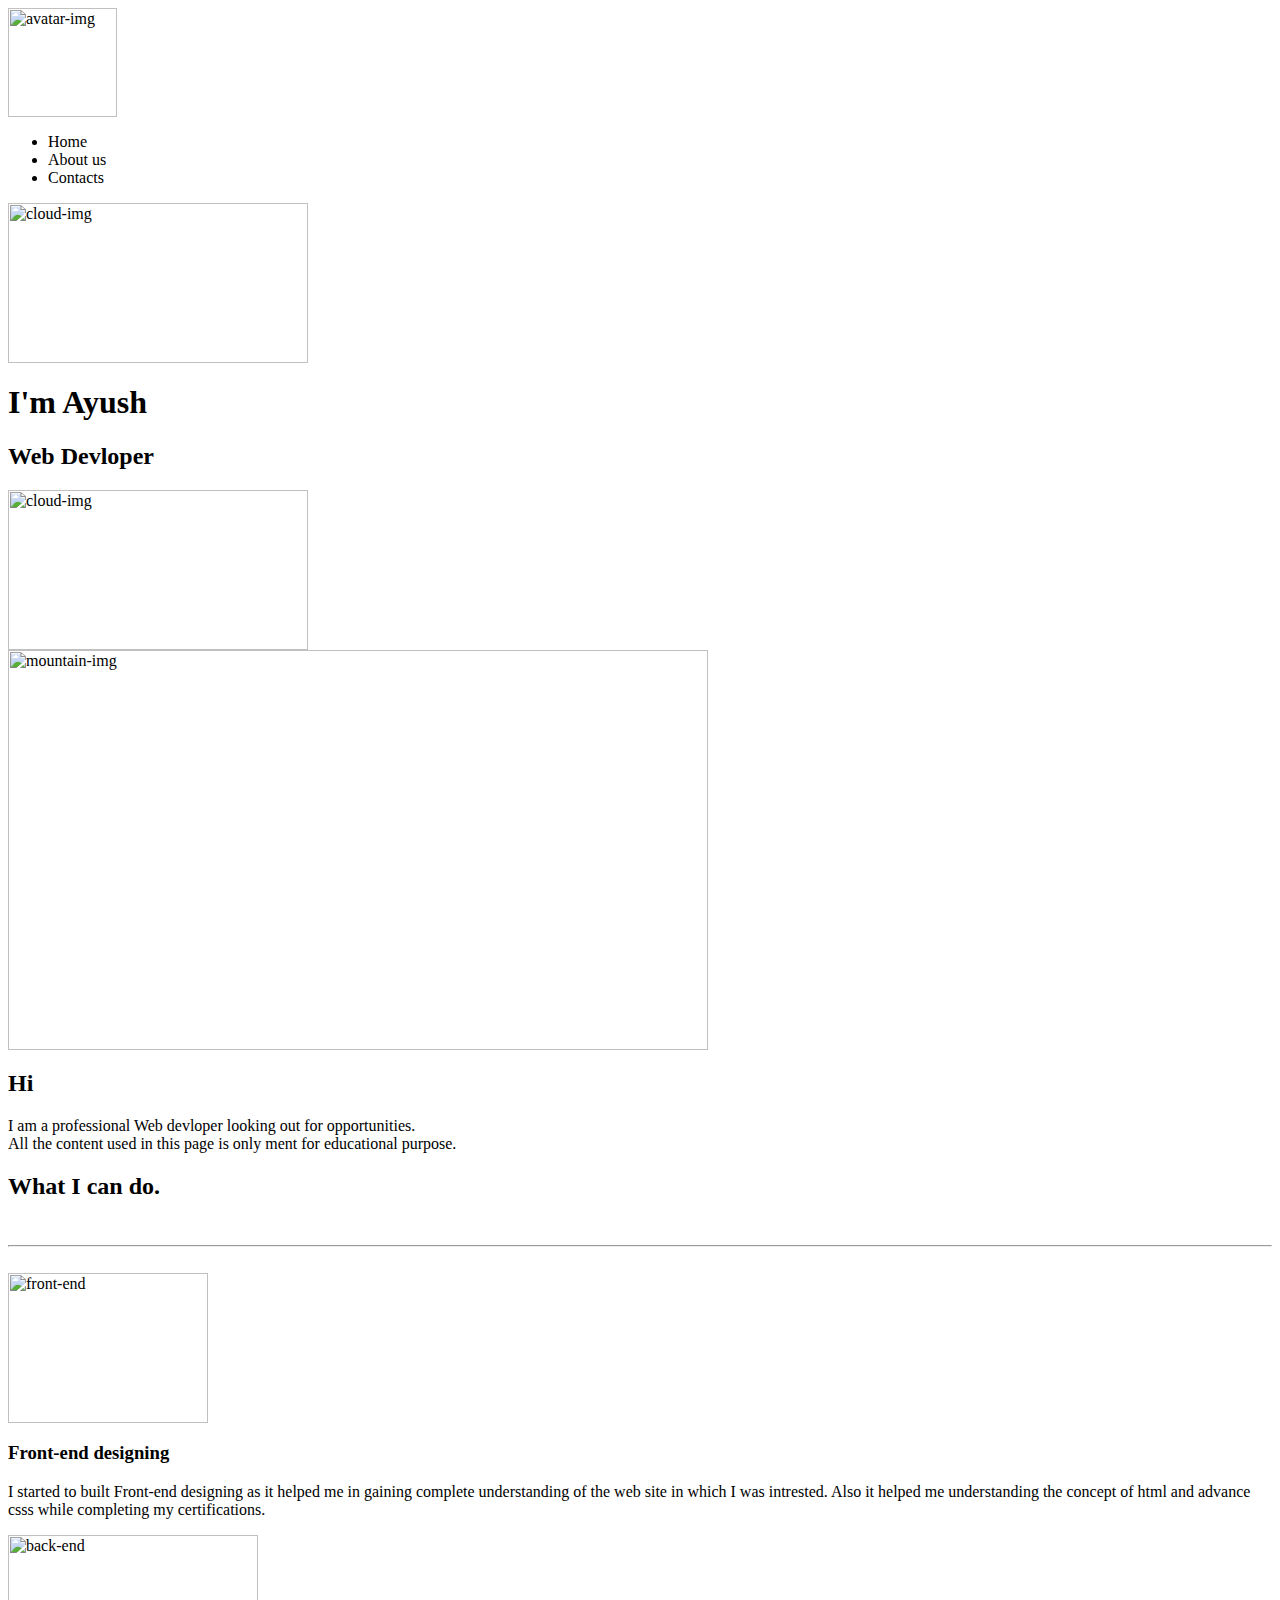
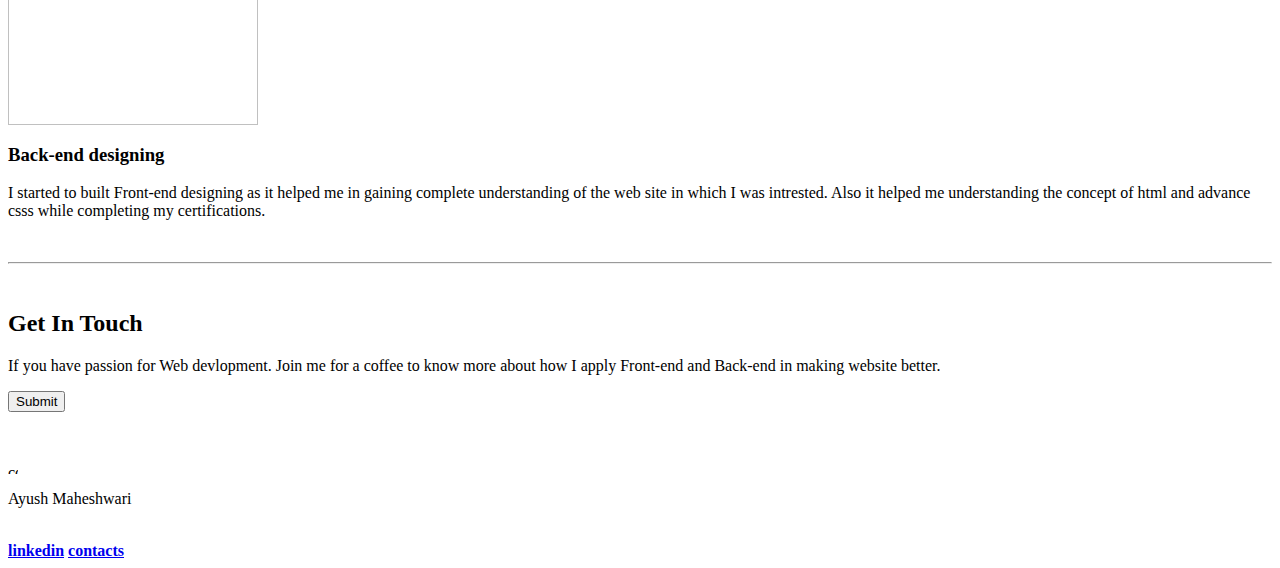
==== index.html @ 59cde932 "Rename personal site.html to index.html" ====
<html>
     <head>
          <title>My personal site</title>
          <link rel="stylesheet" href="E:/New folder/pdesigne.css">
          <link rel="icon" href="E:\New folder\favicon.ico">
          <link href="https://fonts.googleapis.com/css2?family=Courgette&family=Kalam&family=Kaushan+Script&family=Roboto+Condensed&display=swap" rel="stylesheet">
     </head>
     <body>
          <div class="avt"><img src="E:\New folder\avt.png" alt="avatar-img" width="109" height="109"></div>
          <div class="menu">
                
               <ul>
                    <li>Home</li>
                    <li>About us</li>
                    </li>
                    <li>Contacts</li>
               </ul>
          </div>
          <div class="top-container">
                <div class="cloud1"><img src="E:\New folder\cloud.png" height="160px" width="300px" alt="cloud-img"></div>
                <h1 class="ayush">I'm Ayush</h1>
                <h2 class="web"> Web Devloper</h2>
                <div class="cloud2"> <img src="E:\New folder\cloud.png" height="160px" width="300px" alt="cloud-img"></div>
                <div class="mount"> <img src="E:\New folder\mountain.png" alt="mountain-img" height="400px" width="700px"></div>
          </div>
          <h2>Hi</h2>
          <p>I am a professional Web devloper looking out for opportunities. <br>  All the content used in this page is only ment for educational purpose.</p>
          <h2>What I can do.</h2>
          <br><hr><br>

          <div class="front">
          <img class="front-end" src="E:\New folder\monitor.png" height="150px" width="200px" alt="front-end">
           <h3>Front-end designing</h3>
           <p>I started to built Front-end designing as it helped me in gaining complete understanding of the web site in which I was intrested.
               Also it helped me understanding the concept of html and advance csss while completing my certifications.</p>
          </div>
           
          <div class="back">
           <img class="back-end" src="E:\New folder\back-end.png" height="190px" width="250px" alt="back-end">
           <h3>Back-end designing</h3>
          <p>I started to built Front-end designing as it helped me in gaining complete understanding of the web site in which I was intrested.
              Also it helped me understanding the concept of html and advance csss while completing my certifications.</p>
          </div>
          <br><hr><br>
          <div class="middle-container">
               <h2> Get In Touch</h2>
                <p> If you have passion for Web devlopment.
                 Join me for a coffee to know more about how I apply Front-end and Back-end in making website better.</p>
              <form action="mailto:ayush@gmail.com" methord="post" enctype="text/plain"><input class="HAK" type="submit"></form>
              <br>
          </div>
          <div class="bottom-container"><br>
               <span><img src="E:\New folder\copy-right.png" height="10px" width="10px" alt="copy-right"></span>
                <p class="aa">Ayush Maheshwari</p><br>
                <strong><a href="linkedin.com/in/-a6a041208">linkedin</a></strong>
               <strong> <a href="E:\New folder\aps.html">contacts</a></strong>
          </div>
     </body>
</html>
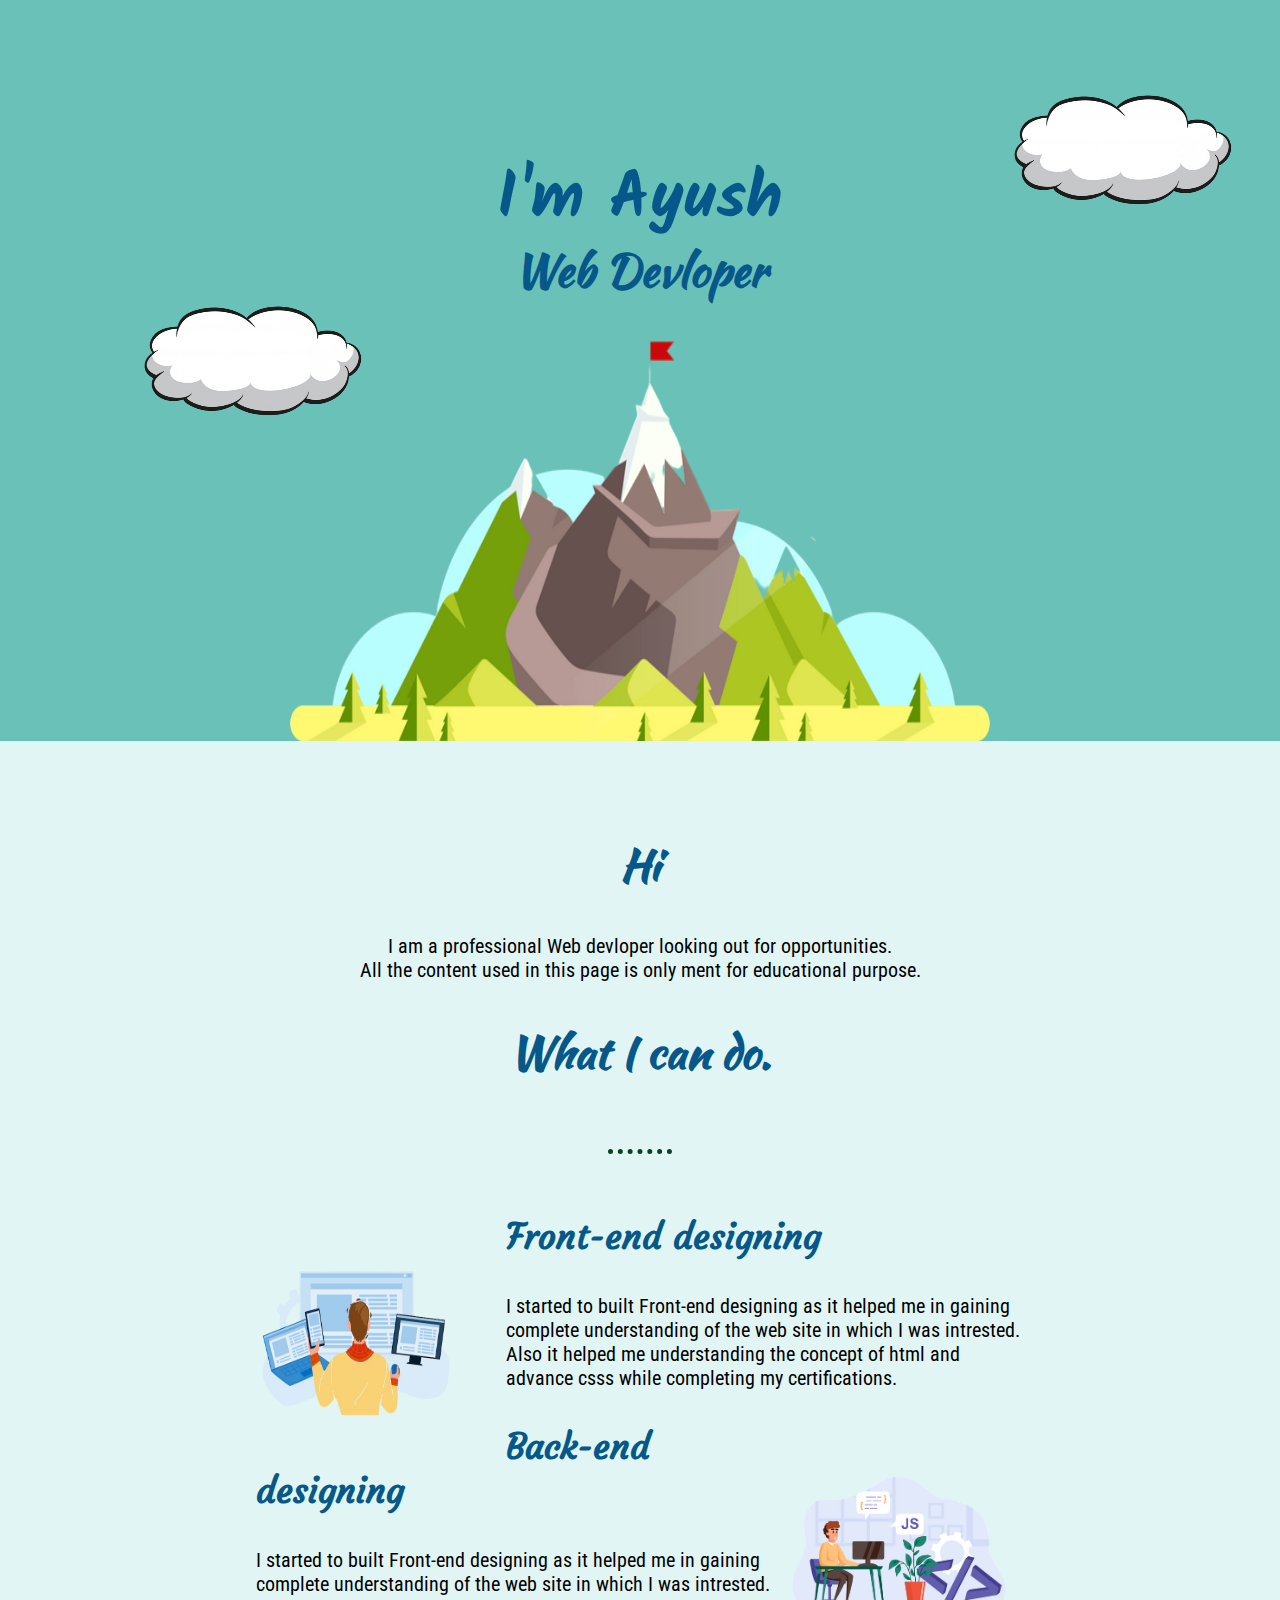
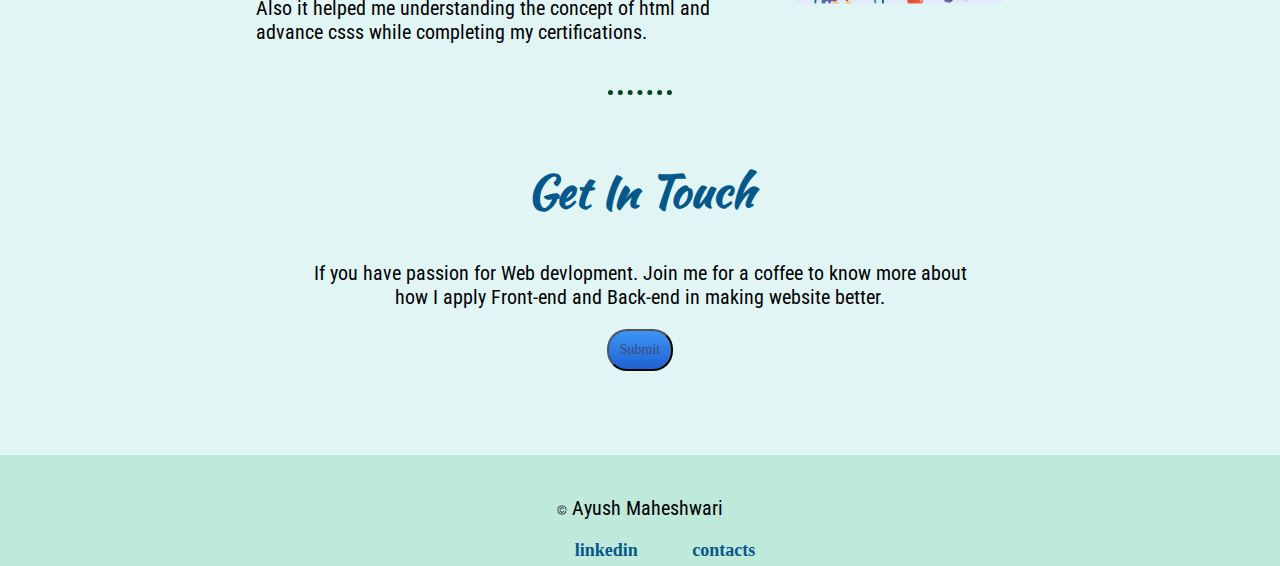
==== commit 2ca56925: "Update index.html" ====
--- a/index.html
+++ b/index.html
@@ -1,12 +1,12 @@
 <html>
      <head>
           <title>My personal site</title>
-          <link rel="stylesheet" href="E:/New folder/pdesigne.css">
-          <link rel="icon" href="E:\New folder\favicon.ico">
+          <link rel="stylesheet" href="pdesigne.css">
+          <link rel="icon" href="favicon.ico">
           <link href="https://fonts.googleapis.com/css2?family=Courgette&family=Kalam&family=Kaushan+Script&family=Roboto+Condensed&display=swap" rel="stylesheet">
      </head>
      <body>
-          <div class="avt"><img src="E:\New folder\avt.png" alt="avatar-img" width="109" height="109"></div>
+          <div class="avt"><img src="avt.png" alt="avatar-img" width="109" height="109"></div>
           <div class="menu">
                 
                <ul>
@@ -16,12 +16,12 @@
                     <li>Contacts</li>
                </ul>
           </div>
-          <div class="top-container">
-                <div class="cloud1"><img src="E:\New folder\cloud.png" height="160px" width="300px" alt="cloud-img"></div>
+          <div class="top-container">  
+                <div class="cloud1"><img src="cloud.png" height="160px" width="300px" alt="cloud-img"></div>
                 <h1 class="ayush">I'm Ayush</h1>
                 <h2 class="web"> Web Devloper</h2>
-                <div class="cloud2"> <img src="E:\New folder\cloud.png" height="160px" width="300px" alt="cloud-img"></div>
-                <div class="mount"> <img src="E:\New folder\mountain.png" alt="mountain-img" height="400px" width="700px"></div>
+                <div class="cloud2"> <img src="cloud.png" height="160px" width="300px" alt="cloud-img"></div>
+                <div class="mount"> <img src="mountain.png" alt="mountain-img" height="400px" width="700px"></div>
           </div>
           <h2>Hi</h2>
           <p>I am a professional Web devloper looking out for opportunities. <br>  All the content used in this page is only ment for educational purpose.</p>
@@ -29,14 +29,14 @@
           <br><hr><br>
 
           <div class="front">
-          <img class="front-end" src="E:\New folder\monitor.png" height="150px" width="200px" alt="front-end">
+          <img class="front-end" src="monitor.png" height="150px" width="200px" alt="front-end">
            <h3>Front-end designing</h3>
            <p>I started to built Front-end designing as it helped me in gaining complete understanding of the web site in which I was intrested.
                Also it helped me understanding the concept of html and advance csss while completing my certifications.</p>
           </div>
            
           <div class="back">
-           <img class="back-end" src="E:\New folder\back-end.png" height="190px" width="250px" alt="back-end">
+           <img class="back-end" src="back-end.png" height="190px" width="250px" alt="back-end">
            <h3>Back-end designing</h3>
           <p>I started to built Front-end designing as it helped me in gaining complete understanding of the web site in which I was intrested.
               Also it helped me understanding the concept of html and advance csss while completing my certifications.</p>
@@ -50,10 +50,10 @@
               <br>
           </div>
           <div class="bottom-container"><br>
-               <span><img src="E:\New folder\copy-right.png" height="10px" width="10px" alt="copy-right"></span>
+               <span><img src="copy-right.png" height="10px" width="10px" alt="copy-right"></span>
                 <p class="aa">Ayush Maheshwari</p><br>
                 <strong><a href="linkedin.com/in/-a6a041208">linkedin</a></strong>
-               <strong> <a href="E:\New folder\aps.html">contacts</a></strong>
+               <strong> <a href="aps.html">contacts</a></strong>
           </div>
      </body>
 </html>
--- a/pdesigne.css
+++ b/pdesigne.css
@@ -0,0 +1,83 @@
+body{ margin:0px; background-color: #e1f6f4;  text-align: center; font-family: 'Merriweather', serif; }
+
+h1{font-family: 'Kalam', cursive; color: #07588a; font-size: 65px; line-height:0; margin: 50px auto 0 auto;}
+
+h2{font-family: 'Kaushan Script', cursive; color:#07588a; font-size: 45px;}
+
+h3{font-family: 'Courgette', cursive;color: #07588a; font-size: 35px;}
+
+hr{border-style: dotted none none;   border-color: #064420;  border-width:5;  width: 5%; }
+            
+p{font-family: 'Roboto Condensed', sans-serif; font-size: 20px;}
+
+a{text-decoration: none; padding-left: 50px; color: #07588a;}
+
+.top-container{background-color: #6ac1b8; position: relative; padding-top: 150px; margin-bottom: 90px; margin-right: 0px; z-index: 2;} 
+
+.avt{margin: 9px; padding: 0px; background:transparent; display: inline-flex;  position: fixed; left: 3%;  z-index: 1; text-align: center;}
+
+.menu{ background-color: white;}
+
+.menu ul{background-color: rgba(255,255,255,0.5); display: inline-flex; margin: 44px; list-style: none;  position: fixed; left: 3%; border-radius: 120px;}
+
+.menu ul li{width: 85px; margin: 0px; padding: 3px; text-align: center; z-index: 1;}
+
+.menu ul li:hover{color: darkgoldenrod;}
+
+.front-end{ float: left; margin: 50px 50px 50px auto; }
+.front{padding-left: 20%;text-align: left; padding-right: 20%;}
+
+.back-end{float: right; margin: 20px auto 0% 0%;}
+.back{padding-left: 20%; padding-right:20%; text-align:left;}
+
+.web{color: #07588a;}
+
+.ayush{color: #07588a;}        
+
+.cloud2{position: absolute; left: 100px; bottom: 300px;}
+
+.cloud1{position: absolute; right: 10px; top: 70px;}        
+
+.middle-container{padding-left: 300px;  padding-right: 300px; margin-bottom: 50px; }
+
+.bottom-container{background-color: #bfe9db;  position: relative; padding-bottom: 5px;  margin: 0px; font-size: 18px;}        
+
+.aa{display: inline-block; }    
+
+.sub1{display: none;}
+
+.menu ul li:hover .sub1{display: block; position: absolute; margin-top: 15px; margin-left: 15px;}
+
+.HAK {
+     background: #3D94F6;
+     background-image: -webkit-linear-gradient(top, #3D94F6, #1E62D0);
+     background-image: -moz-linear-gradient(top, #3D94F6, #1E62D0);
+     background-image: -ms-linear-gradient(top, #3D94F6, #1E62D0);
+     background-image: -o-linear-gradient(top, #3D94F6, #1E62D0);
+     background-image: -webkit-gradient(to bottom, #3D94F6, #1E62D0);
+     -webkit-border-radius: 20px;
+     -moz-border-radius: 20px;
+     border-radius: 20px;
+     color: #424874;
+     font-family: Garamond;
+     font-size: 14px;
+     padding: 11px;
+     text-decoration: none;
+     display: inline-block;
+     cursor: pointer;
+     text-align: center;
+  }
+  
+  .HAK:hover {
+     border: solid #A6B1E1 1px;
+     background: #3D94F6;
+     background-image: -webkit-linear-gradient(top, #3D94F6, #1E62D0);
+     background-image: -moz-linear-gradient(top, #3D94F6, #1E62D0);
+     background-image: -ms-linear-gradient(top, #3D94F6, #1E62D0);
+     background-image: -o-linear-gradient(top, #3D94F6, #1E62D0);
+     background-image: -webkit-gradient(to bottom, #3D94F6, #1E62D0);
+     -webkit-border-radius: 20px;
+     -moz-border-radius: 20px;
+     border-radius: 20px;
+     text-decoration: none;
+  }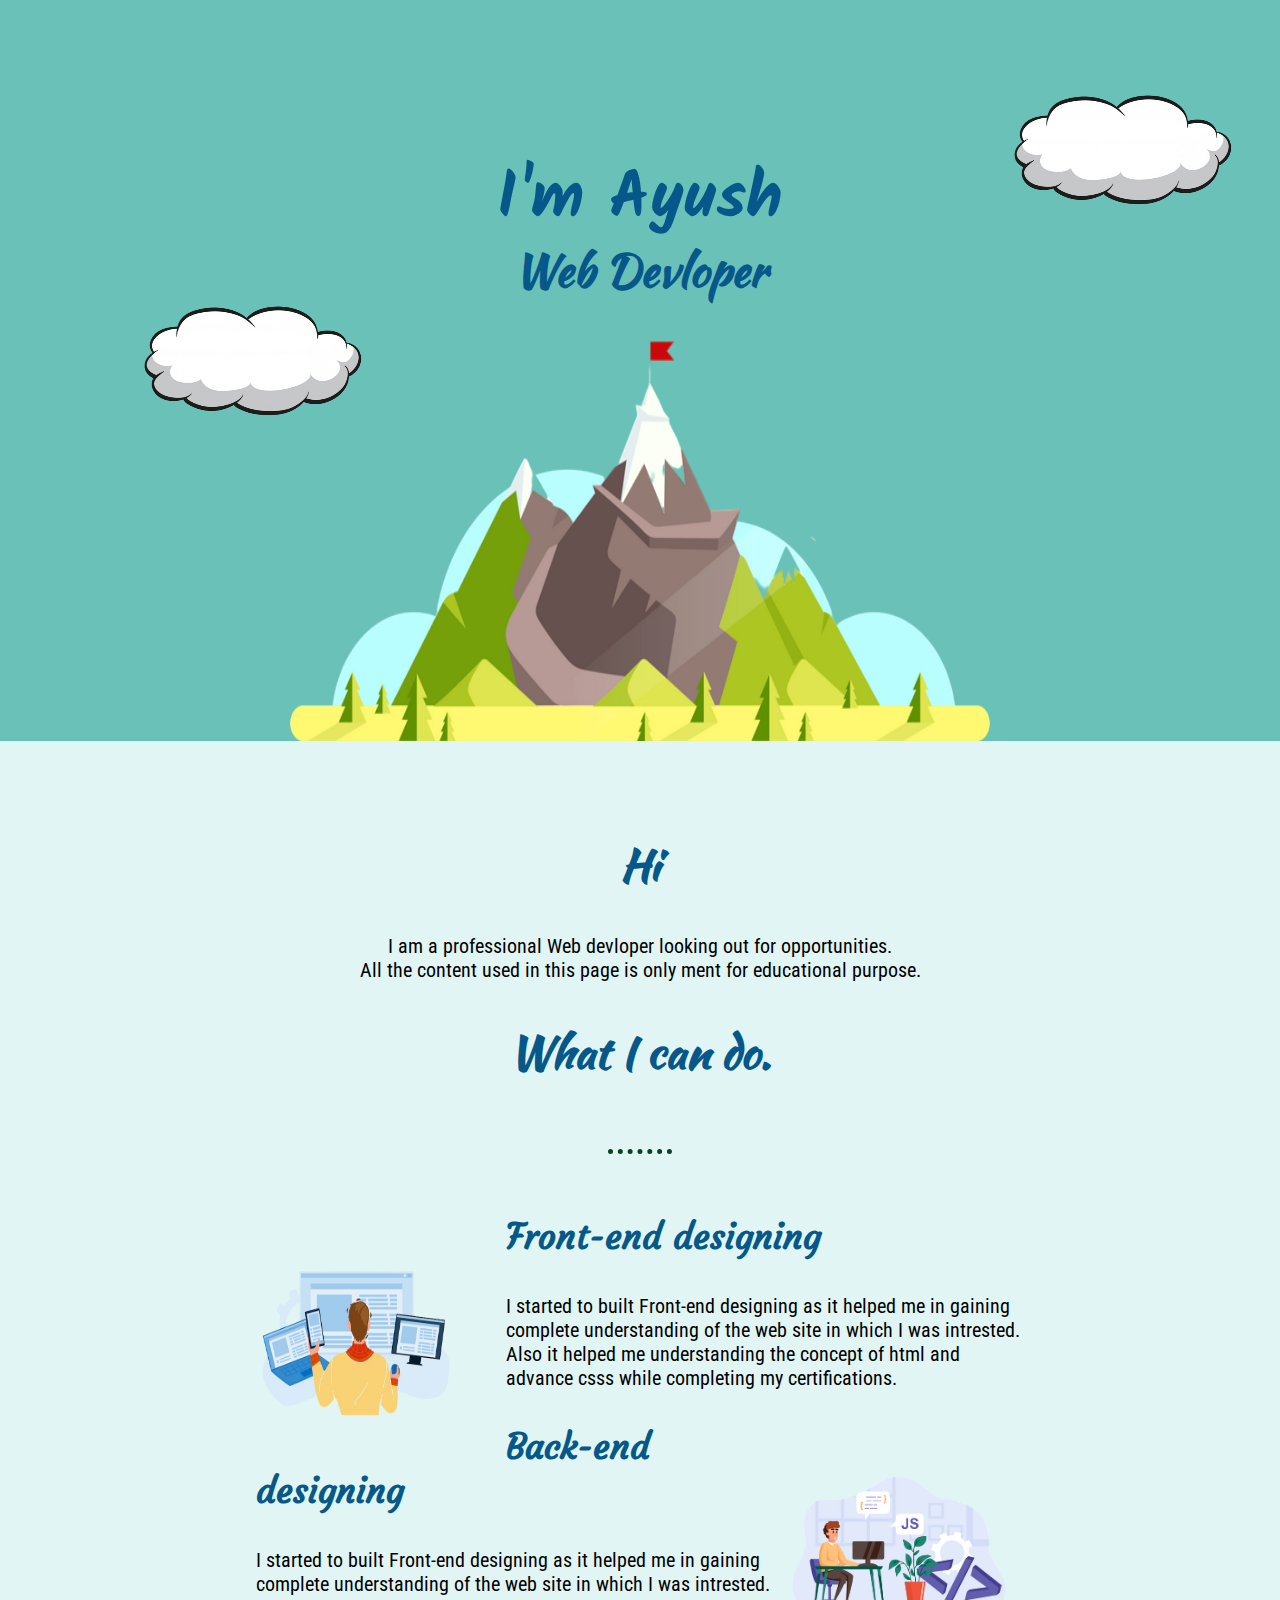
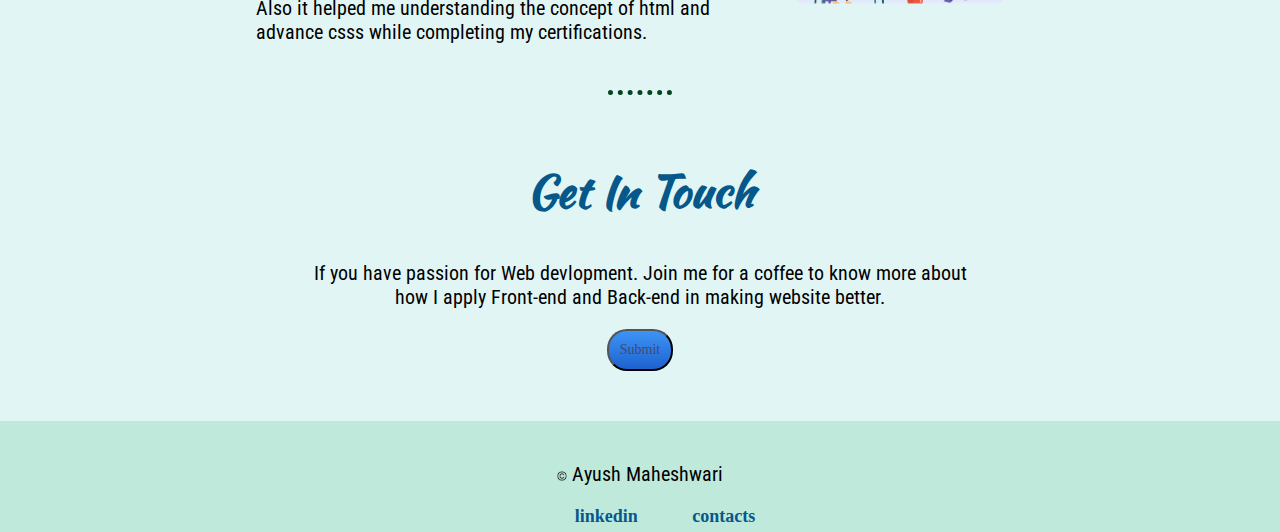
==== commit 162591c7: "Update index.html" ====
--- a/index.html
+++ b/index.html
@@ -46,7 +46,7 @@
                <h2> Get In Touch</h2>
                 <p> If you have passion for Web devlopment.
                  Join me for a coffee to know more about how I apply Front-end and Back-end in making website better.</p>
-              <form action="mailto:ayush@gmail.com" methord="post" enctype="text/plain"><input class="HAK" type="submit"></form>
+              <a href="mailto:ayush@gmail.com" style="all:unset" ><input class="HAK" type="submit"></a>
               <br>
           </div>
           <div class="bottom-container"><br>
